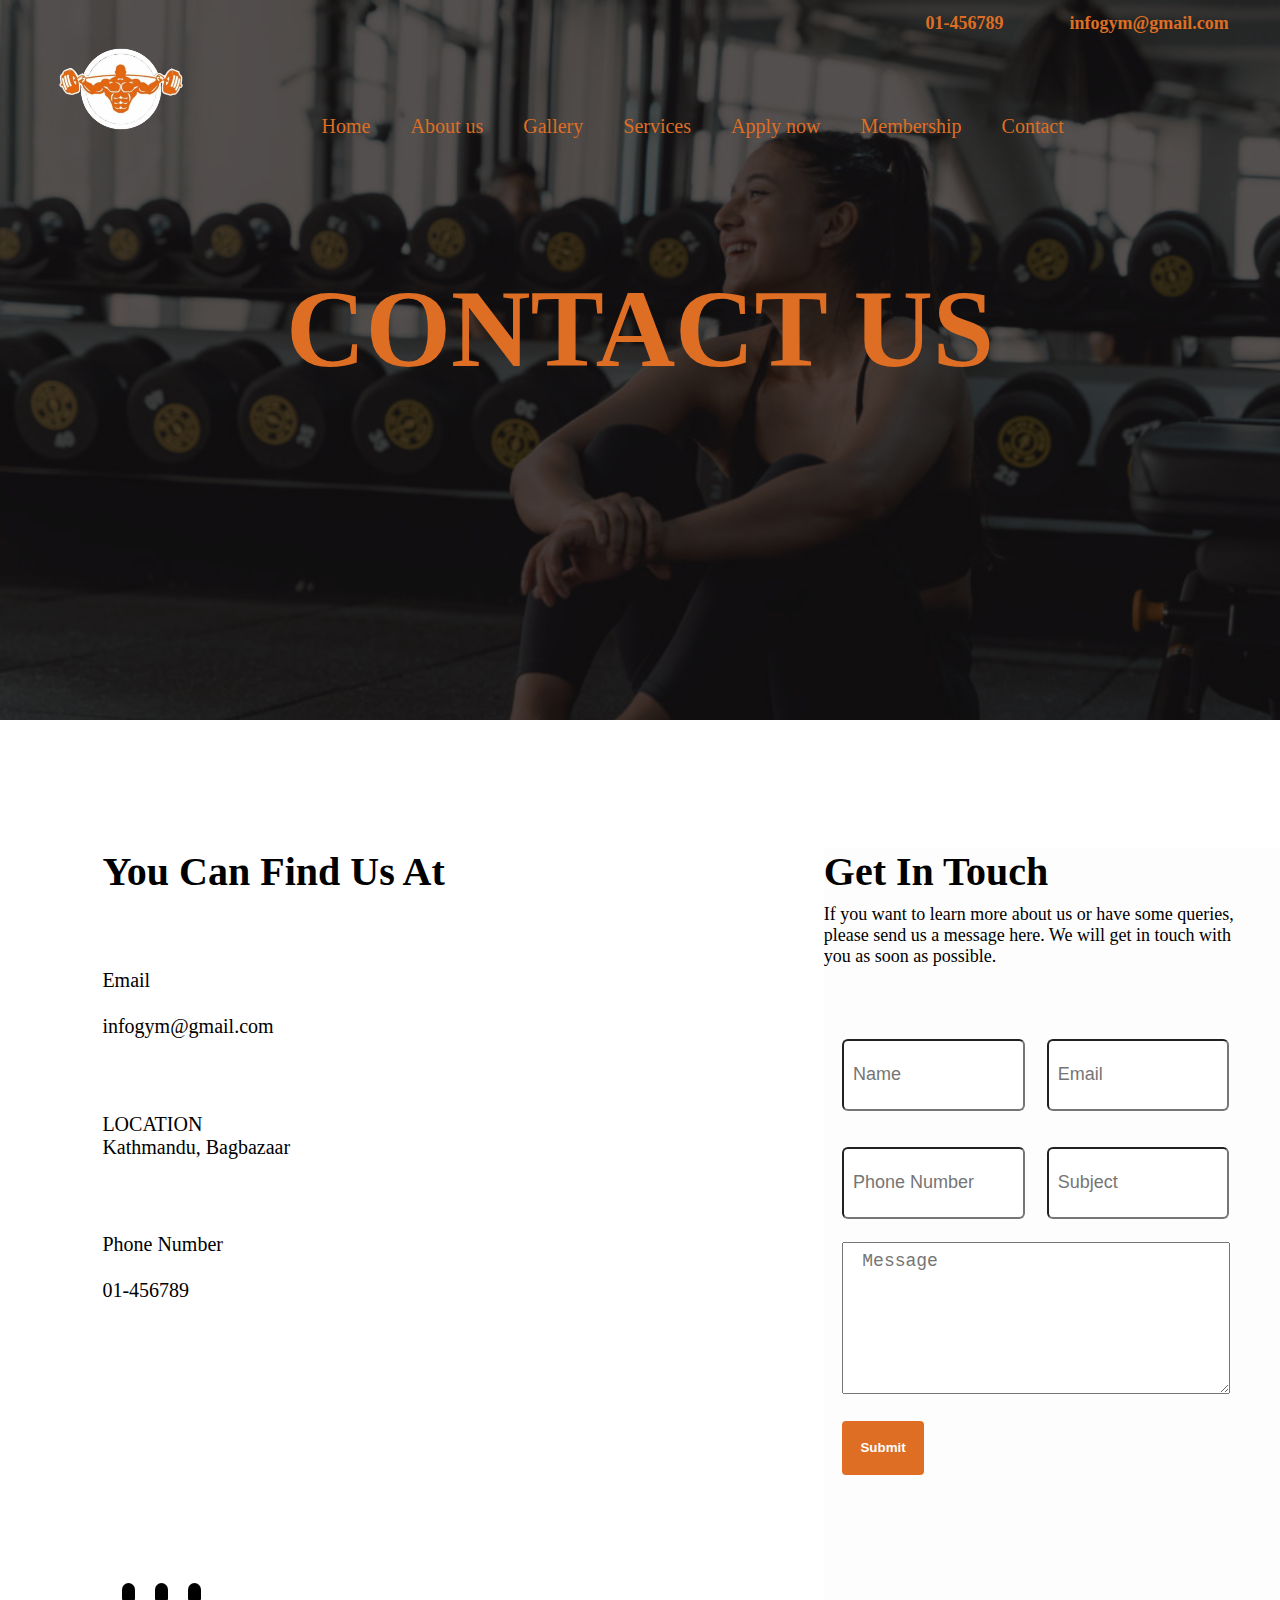
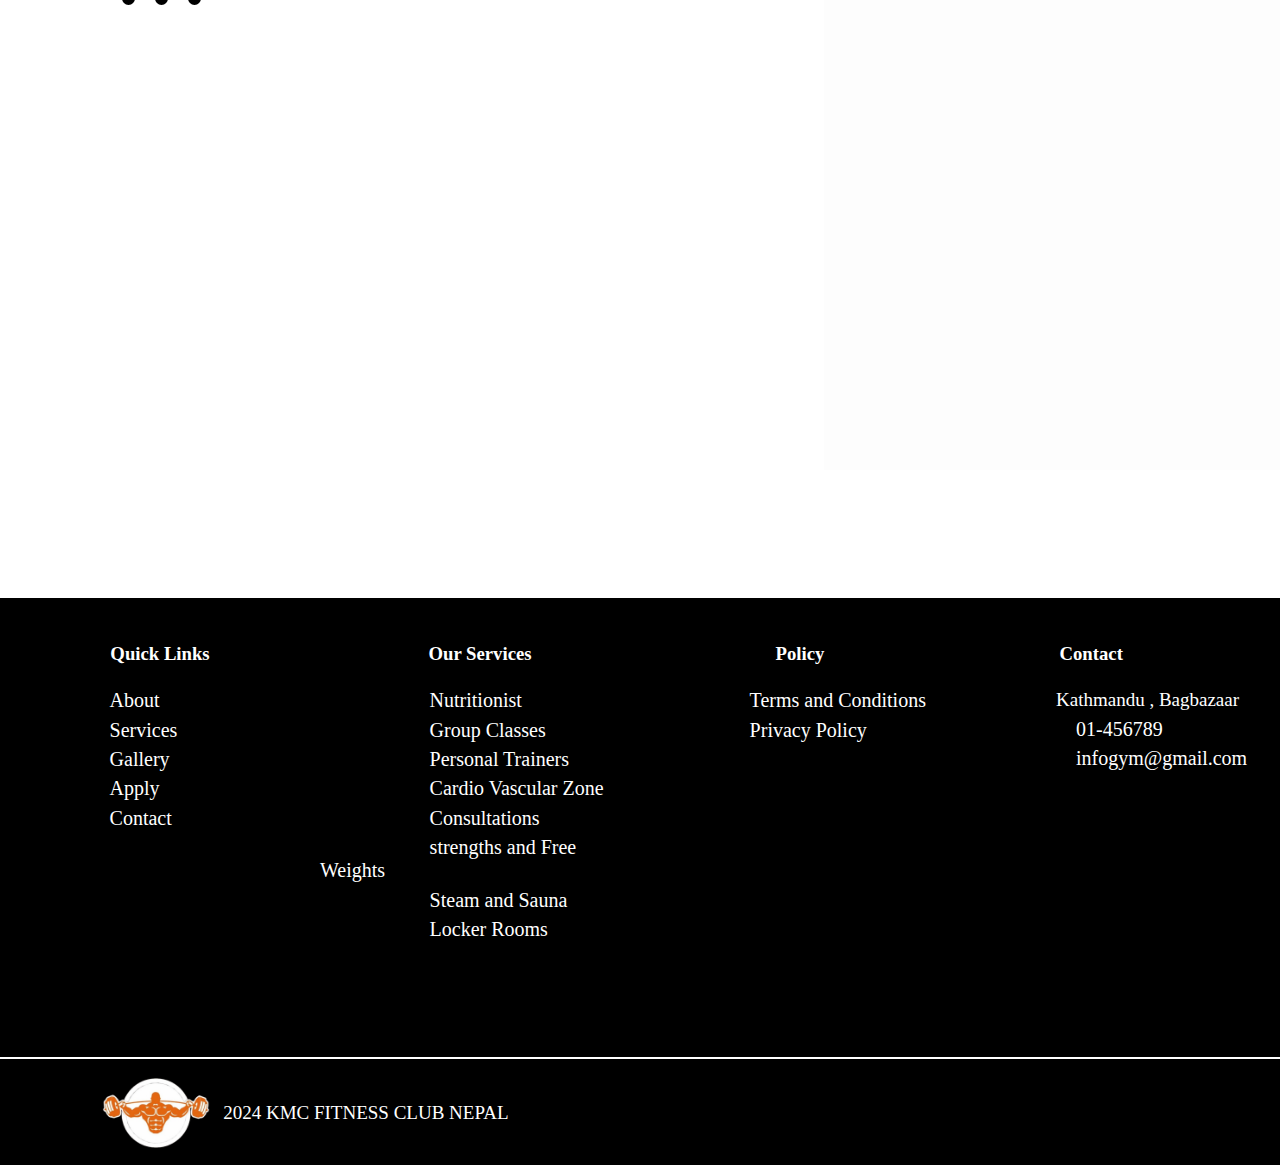
==== contact.html @ 9d60826d "first commit" ====
<!DOCTYPE html>
<html lang="en">
<head>
    <meta charset="UTF-8">
    <meta name="viewport" content="width=device-width, initial-scale=1.0">
    <title>Contact | </title>
    <link rel="shortcut icon" href="./assets/img/logoo.png">
    <link rel="stylesheet" href="https://cdnjs.cloudflare.com/ajax/libs/font-awesome/6.6.0/css/all.min.css" integrity="sha512-Kc323vGBEqzTmouAECnVceyQqyqdsSiqLQISBL29aUW4U/M7pSPA/gEUZQqv1cwx4OnYxTxve5UMg5GT6L4JJg==" crossorigin="anonymous" referrerpolicy="no-referrer" />
    <link rel="stylesheet" href="style.css">
</head>
<body>
    <div class="contact">
            <p>infogym@gmail.com</p>
            <p>01-456789</p>    
            <a href="index.html"><img src="./assets/img/logoo.png" alt="logo"></a>
            <ul>
                <li><a href="index.html">Home</a></li>
                <li><a href="introduction.html">About us</a></li>
                <li><a href="gallery.html">Gallery</a></li>
                <li><a href="services.html">Services</a></li>
                <li><a href="membership.html">Apply now</a></li>
                <li><a href="#">Membership</a></li>
                <li><a href="contact.html">Contact</a></li>
            </ul>
            <h1>CONTACT US</h1>
    </div>
    <div class="main">
        <div class="left">
            <h3>You Can Find Us At</h3>
            <p>Email <br><br> infogym@gmail.com</p>
            <p>LOCATION <br> Kathmandu, Bagbazaar</p>
            <p>Phone Number <br><br> 01-456789</p>
            <a href="#"><i class="fa-brands fa-facebook"></i></a>
            <a href="#"><i class="fa-brands fa-twitter"></i></a>
            <a href="#"><i class="fa-brands fa-instagram"></i></a>
            <a href="https://www.google.com/maps/place/Kathmandu+Model+College+(KMC)/@27.7065564,85.3163603,17z/data=!3m1!4b1!4m6!3m5!1s0x39eb19e5d9fbe3a3:0xf18e75698a83bd4a!8m2!3d27.7065564!4d85.3189352!16s%2Fg%2F11csr0t4nv?entry=ttu&g_ep=EgoyMDI0MDkxNi4wIKXMDSoASAFQAw%3D%3D"><iframe src="https://www.google.com/maps/embed?pb=!1m18!1m12!1m3!1d3532.3474590520304!2d85.31636027419353!3d27.706556376182984!2m3!1f0!2f0!3f0!3m2!1i1024!2i768!4f13.1!3m3!1m2!1s0x39eb19e5d9fbe3a3%3A0xf18e75698a83bd4a!2sKathmandu%20Model%20College%20(KMC)!5e0!3m2!1sen!2snp!4v1726678273984!5m2!1sen!2snp" width="500" height="250" style="border:0;" allowfullscreen="" loading="lazy" referrerpolicy="no-referrer-when-downgrade"></iframe></a>
        </div>
        <div class="right">
            <h3>Get In Touch</h3>
            <p>If you want to learn more about us or have some queries, please send us a message here. We will get in touch with you as soon as possible.</p><br><br><br><br>
            <input type="text" placeholder="Name">
            <input type="text" placeholder="Email"><br><br><br>
            <input type="number" placeholder="Phone Number">
            <input type="text" placeholder="Subject">
            <textarea  cols="30" rows="10" placeholder="Message"></textarea><br>
            <button type="submit">Submit</button>
        </div>
    </div>
    <div class="footer">
        <div class="first">
            <h3>Quick Links</h3><br>
            <p><a href="introduction.html">About</a></p>
            <p><a href="services.html">Services</a></p>
            <p><a href="gallery.html">Gallery</a></p>
            <p><a href="membership.html">Apply</a></p>
            <p><a href="contact.html">Contact</a></p>
        </div>
        <div class="second">
            <h3>Our Services</h3><br>
            <p><a href="services.html">Nutritionist</a></p>
            <p><a href="services.html">Group Classes</a></p>
            <p><a href="services.html">Personal Trainers</a></p>
            <p><a href="services.html">Cardio Vascular Zone</a></p>
            <p><a href="services.html">Consultations</a></p>
            <p><a href="services.html">strengths and Free Weights</a></p>
            <p><a href="services.html">Steam and Sauna</a></p>
            <p><a href="services.html">Locker Rooms</a></p>
        </div>
        <div class="third">
            <h3>Policy</h3><br>
            <p><a href="termsandcondition.html">Terms and Conditions</a></p>
            <p><a href="policy.html">Privacy Policy</a></p>
        </div>
        <div class="fourth">
            <h3>Contact</h3><br>
            <p><i class="fa-sharp fa-solid fa-location-dot"></i> Kathmandu , Bagbazaar</p>
            <p class="p"><i class="fa-solid fa-phone"></i><a href="#">01-456789</a></p>
            <p class="p"><i class="fa-solid fa-envelope"></i><a href="#">infogym@gmail.com</a></p>
            <div class="social-media">
                <a href="#"><i class="fa-brands fa-facebook"></i></a>
                <a href="#"><i class="fa-brands fa-twitter"></i></a>
                <a href="#"><i class="fa-brands fa-instagram"></i></a>
            </div>          
        </div><br>
    </div>
    <div class="copyright">
        <img src="./assets/img/logoo.png" alt="logo">
        <p>2024 KMC FITNESS CLUB NEPAL</p>
    </div>
</body>
</html>
---- style.css ----
*{
    margin: 0;
    padding: 0;
    box-sizing: border-box;
    scroll-behavior: smooth;
}
::-webkit-scrollbar{
    width: 12px;
}
::-webkit-scrollbar-track{
    background: #F4F4F4;
}
::-webkit-scrollbar-thumb{
    background: #DE6E23;
    height: 16vh;
}
::selection{
    background-color: #c55205;
    color: whitesmoke;
}
/* contact page ko style */
.contact{
    height: 80vh;
    background-image: url(./assets/img/gg.jpg);
    background-position: center;
    background-size: cover;
    display: flex-end;
    background-repeat: no-repeat;
    background-attachment: fixed;
}
.contact::before{
    content: "";
    position: absolute;
    background-color: rgba(19, 17, 17, 0.7);
    height: 80%;
    width: 100%;
}
.contact p{
    position: relative;
    z-index: 1;
    color: #DE6E23;
    font-size: 18px;
    padding-left: 15px;
    float: right;
    margin-right: 4%;
    margin-top: 1%;
    font-weight: bold;
}
.contact img{
    position: relative;
    z-index: 1;
    height: 14vh;
    margin-top: 2%;
    margin-left: 3%;
}
.contact ul{
    position: relative;
    z-index: 1;
    display: flex;
    margin-top: -4%;
    margin-left: 22%;
    font-size: 18px;
}
.contact li,a{
    position: relative;
    z-index: 1;
    color: white;
    padding-left: 20px;
    list-style: none;
    text-decoration: none;
    font-size: 20px;
    margin-top: 1%;
}
.contact a:hover{
    position: relative;
    z-index: 1;
    color: #DE6E23;
}
.contact h1{
    position: relative;
    z-index: 1;
    color: #DE6E23;
    text-align: center;
    justify-content: center;
    margin-top: 10%;
    font-size: 110px;
    font-weight: 800px;
}
.main{
    height: 150vh;
    width: 100%;
    display: flex;
}
.main .left{
    margin-top: 10%;
    margin-left: 8%;
    width: 50%;
}
.main .left h3{
    font-size: 40px;
}
.main .left p{
    margin-top: 12%;
    font-size: 20px;
}
.main .left .fa-brands{
    margin-top: 10%;
    color: white;
    background-color: black;
    height: 5vh;
    width: 8%;
    line-height: 5vh;
    border-radius: 300px;
    padding-left: 13px;
    cursor: pointer;
}
.main .left .fa-brands:hover{
    background-color: #DE6E23;
}
.main .left iframe{
    margin-top: 8%;
}
.main .right{
    margin-top: 10%;
    margin-left: 8%;
    width: 50%;
    background-color: #FDFDFD;
}
.main .right h3{
    font-size: 40px;
}
.main .right p{
    margin-right: 4%;
    margin-top: 2%;
    font-size: 18px;
}
.main .right input{
    height: 8vh;
    margin-left: 4%;
    border-radius: 6px;
    width: 40%;
}
.main .right input::placeholder{
    font-size: 18px;
    line-height: 8vh;
    padding-left: 5%;
}
.main .right textarea{
    margin-top: 5%;
    margin-left: 4%;
    width: 85%;
}
.main .right textarea::placeholder{
    font-size: 18px;
    padding-top: 2%;
    padding-left: 5%;
    border-radius: 3px;
}
.main .right button{
    height: 6vh;
    width: 18%;
    margin-left: 4%;
    margin-top: 5%;
    border-radius: 4px;
    border: none;
    font-weight: bold;
    background-color: #DE6E23;
    cursor: pointer;
    color: #FDFDFD;
}
.main .right button:hover{
    background-color: #351d0d;
}
.footer{
    height: 51vh;
    background-color: black;
    margin-top: 10%;
    display: flex;
}
.footer .first{
    height: 45vh;
    width: 25%;
    margin-top: 2%;
}
.footer .first h3{
    color: white;
    text-align: center;
    margin-top: 6%;
}
.footer .first p{
    margin-top: 2%;
}
.footer .first a{   
    margin-left: 28%;
    color: #fff;
}
.footer .first a:hover{
    color: #DE6E23;
}
.footer .second{
    height: 45vh;
    width: 25%;
    margin-top: 2%;
}
.footer .second h3{
    color: white;
    text-align: center;
    margin-top: 6%;
}
.footer .second p{
    margin-top: 2%;
}
.footer .second a{
    margin-left: 28%;
    color: #fff;
}
.footer .second a:hover{
    color: #DE6E23;
}
.footer .third{
    height: 45vh;
    width: 25%;
    margin-top: 2%;
}
.footer .third h3{
    color: white;
    text-align: center;
    margin-top: 6%;
}
.footer .third p{
    margin-top: 2%;
}
.footer .third a{
    margin-left: 28%;
    color: #fff;
}
.footer .third a:hover{
    color: #DE6E23;
}
.footer .fourth{
    height: 45vh;
    width: 25%;
    margin-top: 2%;
}
.footer .fourth h3{
    color: white;
    text-align: center;
    margin-top: 6%;
    margin-left: -18%;
}
.footer .fourth p{
    margin-top: 2%;
    color: white;
    font-size: 19px;
}
.footer .fourth .p{
    margin-top: 2%;
    color: white;
    font-size: 19px;
}
.footer .fourth .p:hover{
    color: #DE6E23;
}
.footer .fourth a{
    font-size: 20px;
    color: #fff;
}
.footer .fourth a:hover{
    color: #DE6E23
}
.footer .fa-sharp{
    margin-left: 30%;
    color: white;
}
.footer .fa-solid{
    margin-left: 30%;
    margin-top: 1%;
}
.footer .social-media{
    width: 40%;
    margin-left: 26%;
    margin-top: 5%;
}
.footer .fa-brands{
    margin-top: 15%;
    padding-left: 2%;
    color: #fff;
}
.copyright{
    border-top: 2px solid white;
    height: 12vh;
    background-color: black;
    display: flex;
    
}
.copyright img{
    height: 12vh;
    margin-left: 8%;
    cursor: all-scroll;
}
.copyright p{
    color: white;
    font-size: 19px;
    line-height: 12vh;
    margin-left: 1%;
}

/* home page / index page ko style */
.nav{
    height: 100vh;
    width: 100%;
    background-image: url(./assets/img/tt.jpg);
    background-position: center;
    background-size: cover;
    display: flex-end;
    background-repeat: no-repeat;
    background-attachment: fixed;
}
.nav p{
    color: #DE6E23;
    font-size: 18px;
    padding-left: 15px;
    float: right;
    margin-right: 4%;
    margin-top: 1%;
    font-weight: bold;
}
.nav img{
    height: 14vh;
    margin-top: 2%;
    margin-left: 3%;
}
.nav ul{
    display: flex;
    margin-top: -4%;
    margin-left: 16%;
    font-size: 18px;
}
.nav li,a{
    color: #DE6E23; 
    padding-left: 30px;
    list-style: none;
    text-decoration: none;
    font-size: 20px;
    margin-top: 1%;
}
.nav a{
    color: #DE6E23;
}
.nav h1{
    color: #DE6E23;
    text-align: center;
    justify-content: center;
    margin-top: 10%;
    font-size: 80px;
    font-weight: 800px;
}
.nav .p{
    color: white;
    float: left;
    margin-left: 38%;
}
.nav button{
    background-color: #DE6E23;
    color: #FDFDFD;
    margin-left: 45%;
    margin-top: 2%;
    height: 7vh;
    width: 10%;
    border: none;
    border-radius: 4px;
    cursor: pointer;
    font-size: 21px;
    font-weight: bold;
}
.nav button a{
    color: #fff;
    margin-left: -20px;
}
.nav button:hover{
    background-color: transparent;
}
.about-us{
    height: 15vh;
    width: 100%;
    display: flex;
}
.about-us h1{
    margin-top: 3%;
    margin-left: 36%;
    color: #DE6E23;
    font-size: 2.6rem;
    font-weight: bold;
}
.about{
    height: 50vh;
    width: 100%;
    display: flex;
}
.about .left{
    width: 50%;
}
.about .left p{
    font-size: 18px;
    margin-top: 7%;
    margin-left: 8%;
    margin-right: 2%;
    text-align: center;
}
.about .right{
    width: 50%;
}
.about .right img{
    height: 48vh;
    margin-top: 2%;
    width: 90%;
    margin-left: 1%;
}
.services{
    height: 92vh; 
}
#contents{
    display: flex;
    margin: 70px;
}
.servicee{
    background-color:#F4F4F4;
    height: 510px;
    width: 300px;
    margin: 20px;
    border-radius: 10px;
    box-shadow:  0  1px 5px rgba(0, 0, 0, 1);   
}
.servicee >img{
    height: 50%;
    width: 100%;
    border-top-left-radius: 10px;
    border-top-right-radius: 10px;
}

.services h1{
    color: #DE6E23;
    text-align: center;
    margin-left: 4%;
    margin-top: 8%;
    font-size: 2.6rem;
    font-weight: bold;
    margin-bottom: -2%;
}
.services  button{
    margin-top: -1%;
    margin-left: 43%;
    width: 14%;
    height: 6vh;
    border-radius: 6px;
    border: none;
    background-color: #DE6E23;
    font-size: 1.3rem;
    font-weight: bold;
}
.services  button:hover{
    background-color: black;
    color: #DE6E23;
    cursor: pointer;
}
.reason{
    height: 75vh;
    
}
.reason h1{
    color: #DE6E23;
    text-align: center;
    margin-left: 4%;
    margin-top: 8%;
    font-size: 2.6rem;
    font-weight: bold;
}
.reason .cards{
    width: 100%;
}
.reason .cards .card{
    width: 100%;
    display: flex;  
    margin-top: 5%; 
}
.reason .cards .card .one,.two,.three,.four{
    width: 50%;
    margin-right: 5%;
    margin-left: 5%;
}
.reason .cards .card .one h1,.two h1,.three h1,.four h1{
    color: black;
    font-size: 20px;
}
.reason .cards .card img{
    width: 100%;
}
.reason .cards .card p{
    text-align: center;
    margin-top: 10%;
}
.reason .cards .card .one .fa-solid , .two  .fa-solid, .three .fa-solid , .four .fa-solid{
    font-size: 4rem;
    margin-left: 32%;
}
.gallery{
    height: 88vh;
    width: 100%;
    margin-top: -2%;
}
.gallery h1{
    text-align: center;
    font-size: 2.6rem;
    font-weight: bold;
    color: #DE6E23;
}
.gallery .photos{
    height: 78vh;
    width: 80%; 
    margin-left: 10%;
    margin-top: 2%;
    border-radius: 8px;
}
.gallery .photos img{
    height: 28vh;
    width: 250px;
    margin-left: 3%;
    margin-top: 4%;
    cursor: pointer;
    border-radius: 8px;
}
.gallery .photos img:hover{
    opacity: 0.7;
}
.location{
    height: 30vh;
    width: 90%;
    display: flex;
    background-color: #383838;
    margin-left: 5%;
    margin-top: 10%;
}
.location .left{
    width: 55%;
}
.location .left iframe{
    margin-top: 2.5%;
    margin-left: 2.5%;
}
.location .right{
    width: 40%;
}
.location .right h1{
    color: #DE6E23;
    margin-top: 9%;
    margin-left: 20%;
}
.location .right button{
    height: 6vh;
    width: 28%;
    margin-top: 3%;
    margin-left: 44%;
    cursor: pointer;
    border: none;
    border-radius: 8px;
    background-color: #DE6E23;
    font-weight: bold;
    font-size: 1rem;
}
.location .right button a{
    font-size: 1rem;
    text-align: center;
    padding-right: 5%;
    padding-left: -2%;
    color: #fff;
}
.location .right button:hover{
    background-color: black;
    color: #DE6E23;
}
.video{
    height: 78vh;
    width: 100%;
    margin-top: 10%;
}
.video iframe{
    margin-top: 1%;
    margin-left: 8%;
    border-radius: 8px;
}
.trainers{
    height: 120vh;
    background-color: black;
    margin-top: 9%;
}
.trainers h1{
    color: #DE6E23;
    text-align: center;
    font-size: 2.6rem;
    font-weight: bold;
    padding-top: 5%;
}
.trainers .cards{
    height: 70vh;
    width: 80%;
    margin-left: 10%;
    margin-top: 5%;
    display: flex;
}
.trainers .cards .first{
    height: 70vh;
    width: 25%;
    margin-left: 7%;
}
.trainers .cards .first img{
    height: 60vh;
    width: 100%;
    border-radius: 20px;
}
.trainers .cards .second{
    height: 70vh;
    margin-left: 5%;
    width: 25%;
}
.trainers .cards .second img{
    height: 60vh;
    width: 100%;
    border-radius: 20px;
}
.trainers .cards .third{
    height: 70vh;
    margin-left: 5%;
    width: 25%;
}
.trainers .cards .third img{
    height: 60vh;
    width: 100%;
    border-radius: 20px;
}
.trainers .cards .overlay p{
    color: #FDFDFD;
    margin-top: 3%;
    margin-left: 30%;
}
.trainers .cards .overlay .social-media{
    margin-left: 25%;
    margin-top: 5%;
    color: white;
}
.trainers .cards .overlay h1{
    font-size: 1.5rem;
}
.free{
    height: 34vh;
    margin-top: 8%;
}
.free h1{
    font-size: 3.5rem;
    font-weight: 800;
    text-align: center;
    padding-top: 4%;
}
.free p{
    text-align: center;
    font-size: 18px;
    margin-top: 1%;
}
.free button{
    margin-top: 2%;
    margin-left: 45%;
    height: 6vh;
    width: 10%;
    border: none;
    border-radius: 22px;
    cursor: pointer;
    background-color: black;
    color: white;
    text-transform: uppercase;
    font-size: 14px;
    font-weight: bold;
}
/*membership page ko style tara home page ko join now ko page*/
.navbar{
    height: 20vh;
    width: 100%;
    display: flex-end;

}
.navbar p{
    color: #DE6E23;
    font-size: 18px;
    padding-left: 15px;
    float: right;
    margin-right: 4%;
    margin-top: 1%;
    font-weight: bold;
}
.navbar img{
    height: 14vh;
    margin-top: 2%;
    margin-left: 3%;
}
.navbar ul{
    display: flex;
    margin-top: -4%;
    margin-left: 16%;
    font-size: 18px;
}
.navbar li,a{
    color: #DE6E23;
    padding-left: 20px;
    list-style: none;
    text-decoration: none;
    font-size: 20px;
    margin-top: 1%;
}
.nav a{
    color: #DE6E23;
}
.navbar a:hover{
    color: #DE6E23;
}
.navbar h1{
    color: #DE6E23;
    text-align: center;
    justify-content: center;
    margin-top: 10%;
    font-size: 80px;
    font-weight: 800px;
}
.navbar .p{
    color: white;
    float: left;
    margin-left: 38%;
}
.navbar button{
    background-color: #DE6E23;
    color: #FDFDFD;
    margin-left: 45%;
    margin-top: 2%;
    height: 7vh;
    width: 10%;
    border: none;
    border-radius: 4px;
    cursor: pointer;
    font-size: 21px;
    font-weight: bold;
}
.navbar button:hover{
    background-color: transparent;
}
#vip{
    display: flex;
    height: 90vh;
}
#left>img{
height: 690px;
margin-left: 20%;
margin-top: 5px;
border-radius: 6px;
}
#right{
    height: 90vh;
    height: 590px;
    margin-top: -5px;
    width: 50%;
    margin-left: 15%;
    
    border-radius: 10px;
}
#right>h1{
    margin-top: 1%;
    text-align: center;
    color: #DE6E23;
}
#form{
    height: 600px;
    width: 750px;
    margin-top: 20px;
    border: 2px solid #DE6E23;
    border-radius: 9px;
}
#form>label{
    font-size: 22px;
    margin-left: 5%;
    margin-top: 1%;
}
#form>p{
    margin-left: 5%;
    margin-top: 4%;
    font-size: 1.4rem;
}
#form>textarea{
    margin-left: 5%;
    margin-top: 2%;
}
#form>input{
    height: 6vh;
    margin-top: 2%;
    width: 40%;
}
#form>input::placeholder{
    font-size: 1.1rem;
    padding-left: 5%;
}
#form button{
    height: 6vh;
    width: 18%;
    margin-left: 5%;
    margin-top: 3%;
    border-radius: 7px;
    border: none;
    background-color: #DE6E23;
    color: white;
    font-size: 1.1rem;
    cursor: pointer;
}
#form button:hover{
    background-color: #c55205
}
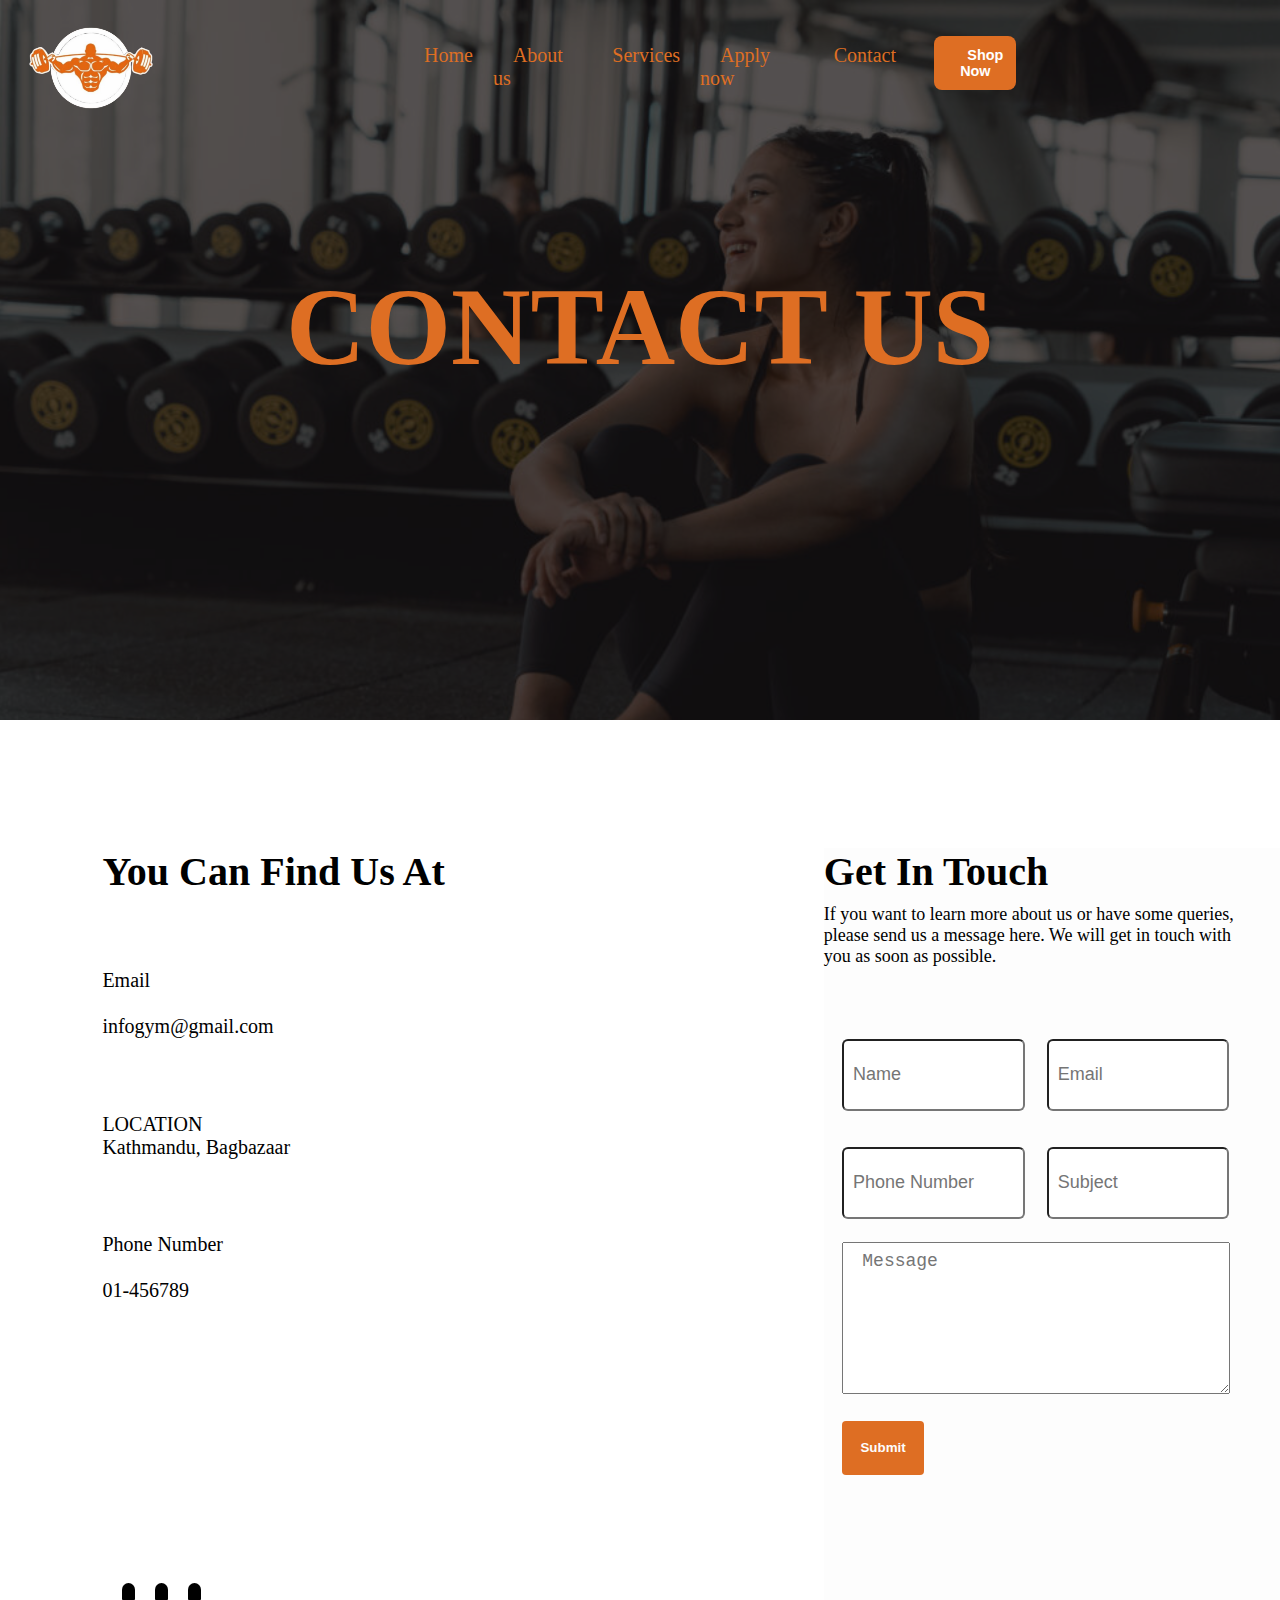
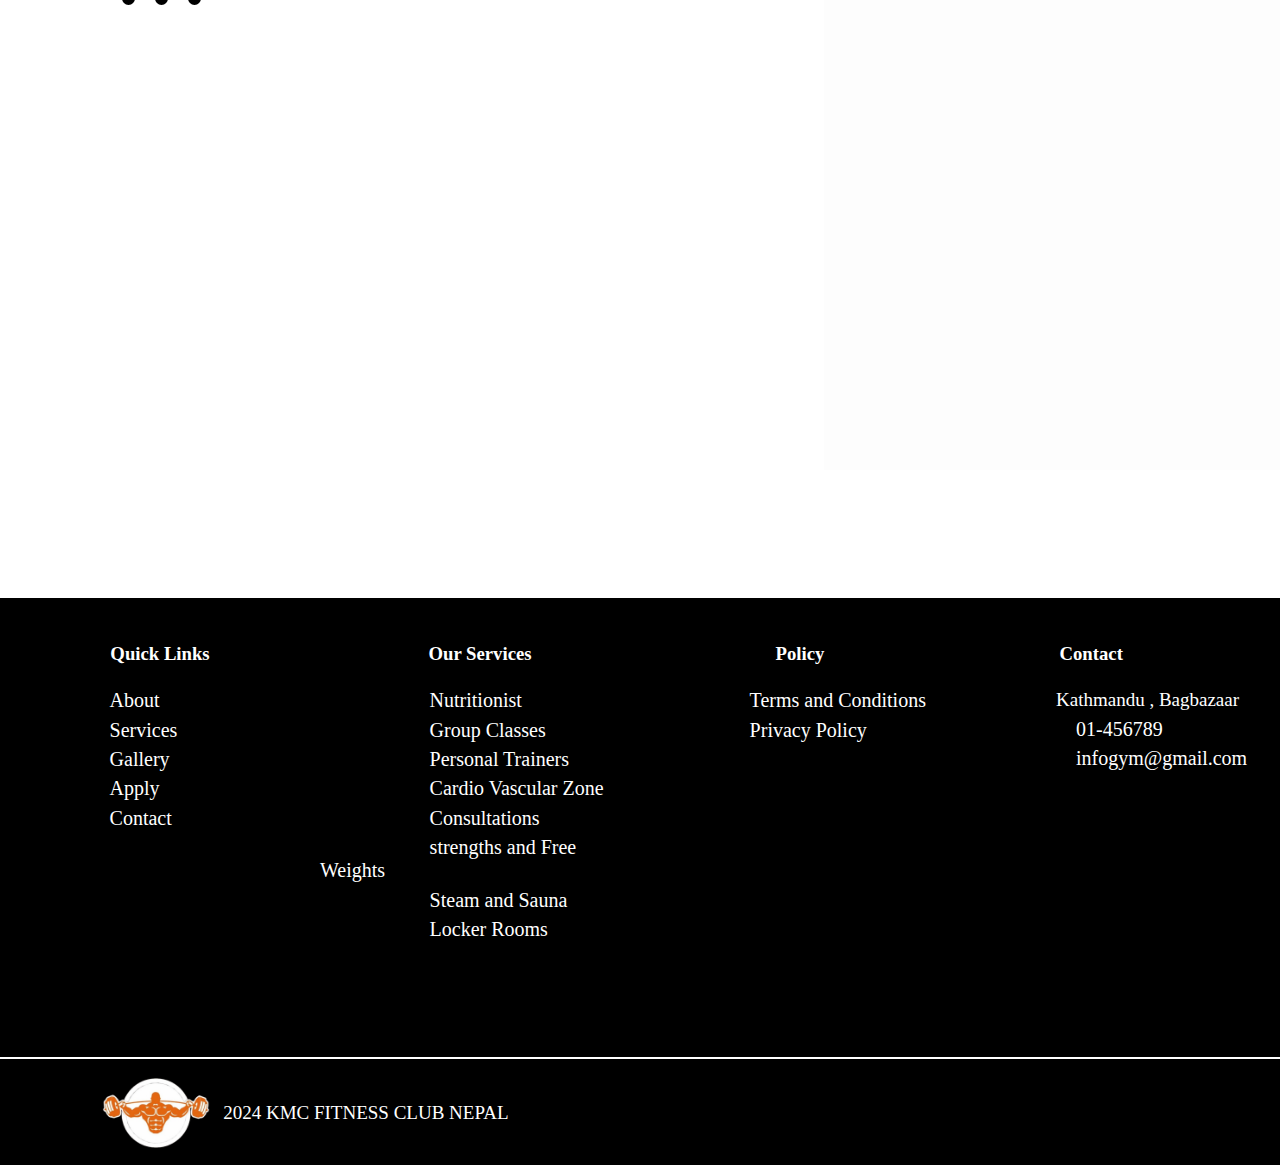
==== commit db4bda3d: "first commit" ====
--- a/contact.html
+++ b/contact.html
@@ -9,20 +9,26 @@
     <link rel="stylesheet" href="style.css">
 </head>
 <body>
-    <div class="contact">
-            <p>infogym@gmail.com</p>
-            <p>01-456789</p>    
-            <a href="index.html"><img src="./assets/img/logoo.png" alt="logo"></a>
-            <ul>
-                <li><a href="index.html">Home</a></li>
-                <li><a href="introduction.html">About us</a></li>
-                <li><a href="gallery.html">Gallery</a></li>
-                <li><a href="services.html">Services</a></li>
-                <li><a href="membership.html">Apply now</a></li>
-                <li><a href="#">Membership</a></li>
-                <li><a href="contact.html">Contact</a></li>
-            </ul>
-            <h1>CONTACT US</h1>
+    <div class="contact"> 
+        <div class="header-nav">
+            <div class="nav-logo">
+                <a href="index.html"><img src="./assets/img/logoo.png" alt="logo"></a>
+            </div> 
+            <div class="links">
+                <ul style="margin-left: 20%;">
+                    <li><a href="index.html">Home</a></li>
+                    <li><a href="introduction.html">About us</a></li>
+                    <li><a href="services.html">Services</a></li>
+                    <li><a href="membership.html">Apply now</a></li>
+                    <li><a href="contact.html">Contact</a></li>
+                </ul>
+            </div>
+            <div class="button">
+                <button><a href="shop.html" style="color: white;position: relative;z-index: 1;">Shop Now</a></button>
+                <!-- <button><a href="#">ADMIN</a></button> -->
+            </div>
+        </div>
+        <h1>CONTACT US</h1>
     </div>
     <div class="main">
         <div class="left">
--- a/style.css
+++ b/style.css
@@ -86,6 +86,19 @@
     font-size: 110px;
     font-weight: 800px;
 }
+.contact .button button{
+    position: relative;
+    z-index: 1;
+    margin-top: 4%;
+    margin-left: 2%;
+    height: 6vh;
+    width: 15%;
+    border-radius: 10px;
+    border: none;
+    background-color: #DE6E23;
+    color: white;
+    margin-bottom: 10px;    
+}
 .main{
     height: 150vh;
     width: 100%;
@@ -316,7 +329,10 @@
     background-repeat: no-repeat;
     background-attachment: fixed;
 }
-.nav p{
+.header-nav{
+    display: flex;
+}
+/* .nav p{
     color: #DE6E23;
     font-size: 18px;
     padding-left: 15px;
@@ -324,27 +340,55 @@
     margin-right: 4%;
     margin-top: 1%;
     font-weight: bold;
-}
-.nav img{
+} */
+.header-nav .nav-logo{
+    width: 20%;
+}
+.header-nav .nav-logo img{
     height: 14vh;
     margin-top: 2%;
     margin-left: 3%;
 }
-.nav ul{
-    display: flex;
-    margin-top: -4%;
-    margin-left: 16%;
-    font-size: 18px;
-}
-.nav li,a{
+.header-nav .links{
+    width: 50%;
+}
+.header-nav .links ul{
+    display: flex;
+    margin-top: 6%;
+    font-size: 18px;
+}
+.header-nav .links li,a{
     color: #DE6E23; 
-    padding-left: 30px;
+    padding-left: 20px;
     list-style: none;
     text-decoration: none;
     font-size: 20px;
     margin-top: 1%;
 }
-.nav a{
+.header-nav .button{
+    width: 20%;
+    display: flex;
+}
+.header-nav .button button{
+    height: 6vh;
+    width: 32%;
+    margin-top: 3%;
+    cursor: pointer;
+    border: none;
+    border-radius: 8px;
+    background-color: #DE6E23;
+    font-weight: bold;
+    /* font-size: 0.2rem; */
+    margin-top: 14%;
+    margin-left: 15%;
+}   
+.header-nav .button button:hover{
+    background-color: #DE6E23;
+}
+.header-nav .button button a{
+    font-size: 0.9rem;
+}
+.header-nav a{
     color: #DE6E23;
 }
 .nav h1{
@@ -578,16 +622,6 @@
     background-color: black;
     color: #DE6E23;
 }
-.video{
-    height: 78vh;
-    width: 100%;
-    margin-top: 10%;
-}
-.video iframe{
-    margin-top: 1%;
-    margin-left: 8%;
-    border-radius: 8px;
-}
 .trainers{
     height: 120vh;
     background-color: black;
@@ -650,35 +684,7 @@
 .trainers .cards .overlay h1{
     font-size: 1.5rem;
 }
-.free{
-    height: 34vh;
-    margin-top: 8%;
-}
-.free h1{
-    font-size: 3.5rem;
-    font-weight: 800;
-    text-align: center;
-    padding-top: 4%;
-}
-.free p{
-    text-align: center;
-    font-size: 18px;
-    margin-top: 1%;
-}
-.free button{
-    margin-top: 2%;
-    margin-left: 45%;
-    height: 6vh;
-    width: 10%;
-    border: none;
-    border-radius: 22px;
-    cursor: pointer;
-    background-color: black;
-    color: white;
-    text-transform: uppercase;
-    font-size: 14px;
-    font-weight: bold;
-}
+
 /*membership page ko style tara home page ko join now ko page*/
 .navbar{
     height: 20vh;
